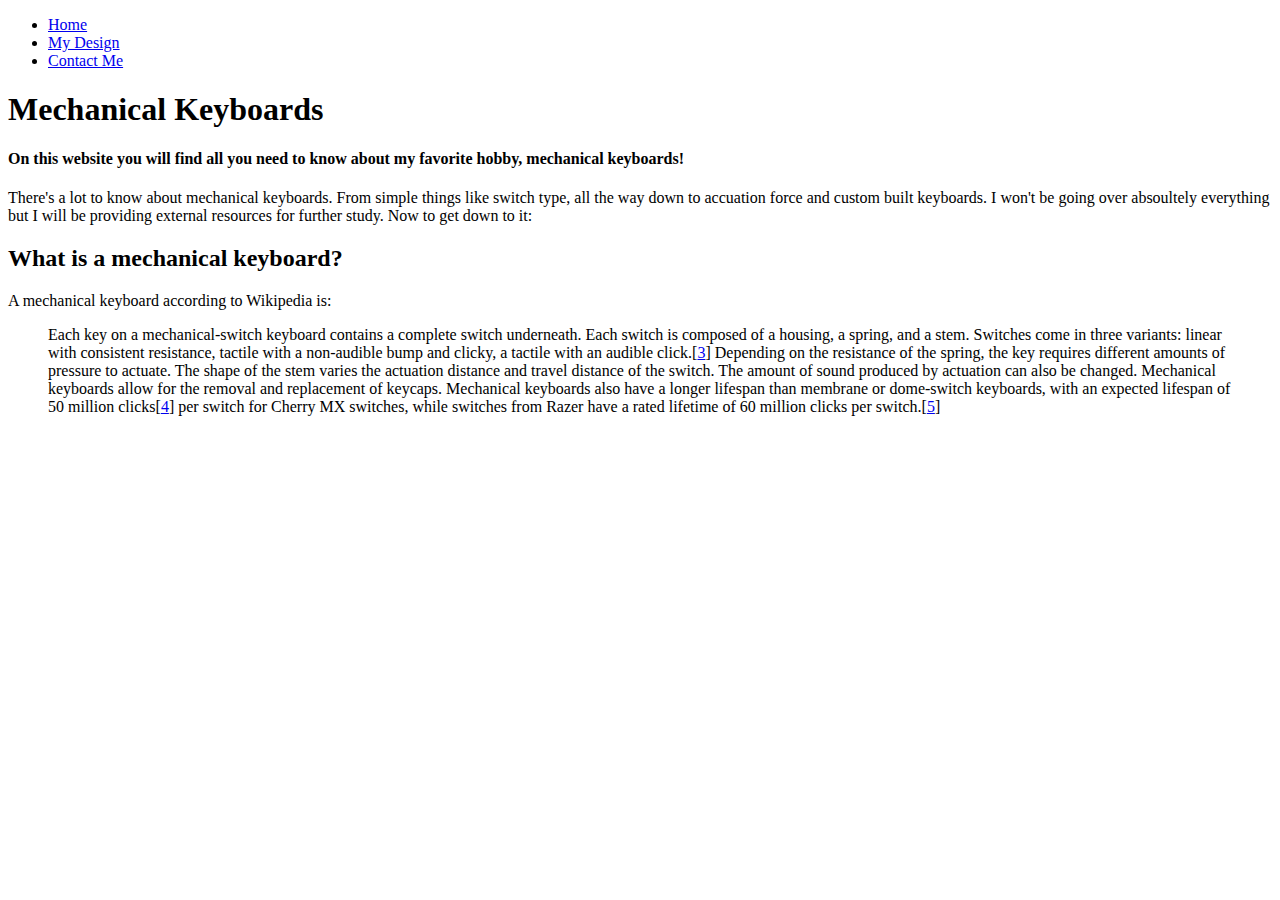
==== Website/index.html @ ff533323 "Added a couple paragraphs and info about mech keebs" ====
﻿<!--
Description: Main page for the final project in Web for Business
Author: Samuel Hovland
Created: 4-30-2019
Last Edited:
-->
<!DOCTYPE html>
<html>

<head>
  <meta charset="utf-8">
  <title>Index</title>
  <link href="CSS/master.css" rel="stylesheet">
</head>
<body>
    <nav>
        <ul>
            <li><a href="index.html">Home</a></li>
            <li><a href="myDesign.html">My Design</a></li>
            <li><a href="contactForm.html">Contact Me</a></li>
        </ul>
    </nav>
    <h1>Mechanical Keyboards</h1>
    <h4>On this website you will find all you need to know about my favorite hobby, mechanical keyboards!</h4>
    <p>There's a lot to know about mechanical keyboards. From simple things like switch type, all the way down to accuation force and custom built keyboards. I won't be going over absoultely everything but I will be providing external resources for further study. Now to get down to it:</p>
    <h2>What is a mechanical keyboard?</h2>
    <p>A mechanical keyboard according to Wikipedia is:</p>
    <blockquote cite="https://en.wikipedia.org/wiki/Keyboard_technology#Mechanical-switch_keyboard">
        Each key on a mechanical-switch keyboard contains a complete switch underneath. Each switch is composed of a housing, a spring, and a stem. Switches come in three variants: linear with consistent resistance, tactile with a non-audible bump and clicky, a tactile with an audible click.[<a href="https://en.wikipedia.org/wiki/Keyboard_technology#cite_note-3">3</a>] Depending on the resistance of the spring, the key requires different amounts of pressure to actuate. The shape of the stem varies the actuation distance and travel distance of the switch. The amount of sound produced by actuation can also be changed. Mechanical keyboards allow for the removal and replacement of keycaps.

        Mechanical keyboards also have a longer lifespan than membrane or dome-switch keyboards, with an expected lifespan of 50 million clicks[<a href="https://en.wikipedia.org/wiki/Keyboard_technology#cite_note-4">4</a>] per switch for Cherry MX switches, while switches from Razer have a rated lifetime of 60 million clicks per switch.[<a href="https://en.wikipedia.org/wiki/Keyboard_technology#cite_note-5">5</a>]
    </blockquote>
</body>

</html>
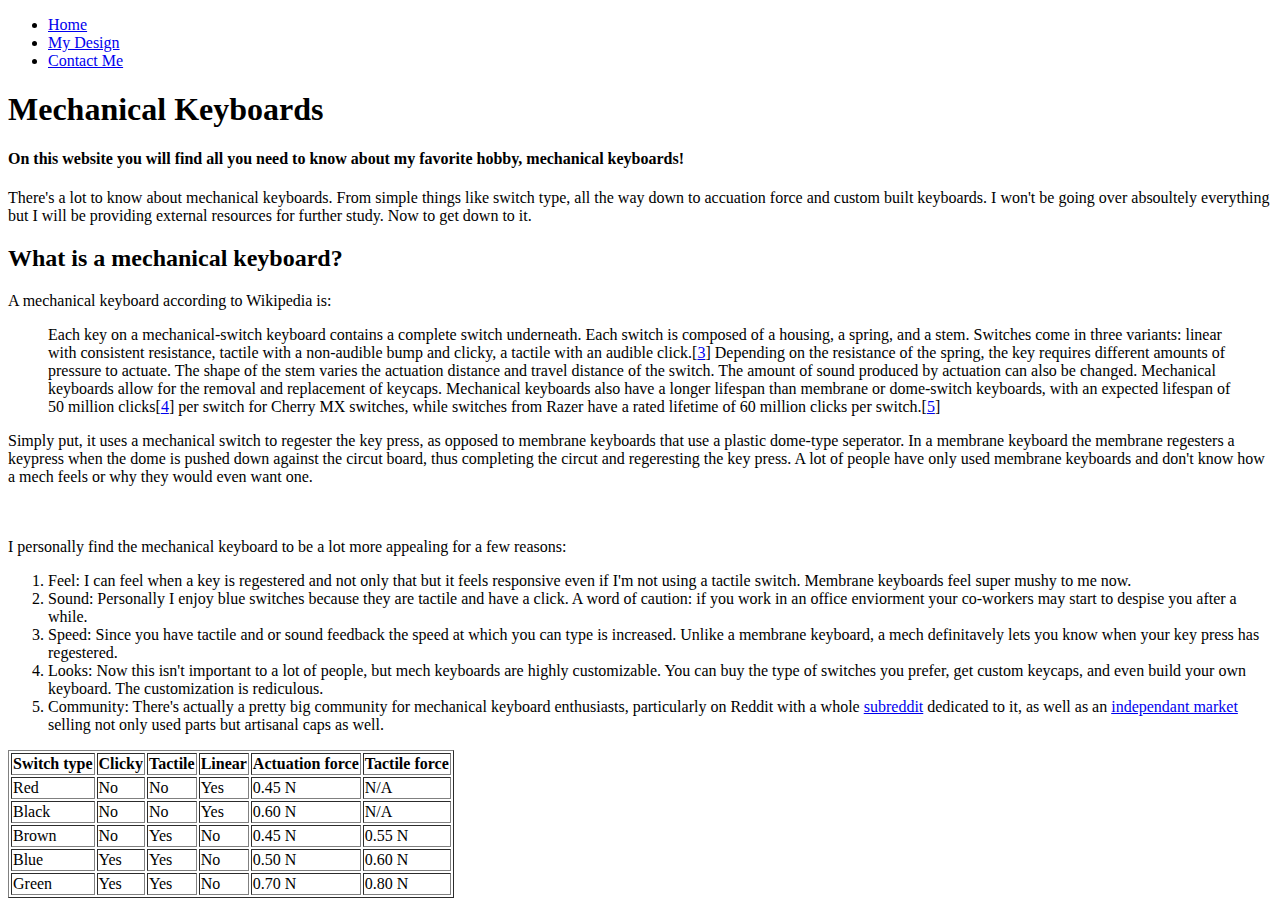
==== commit e0da40f6: "added list of why I like mech keebs and a table with 5 switches and their differences" ====
--- a/Website/index.html
+++ b/Website/index.html
@@ -22,7 +22,7 @@
     </nav>
     <h1>Mechanical Keyboards</h1>
     <h4>On this website you will find all you need to know about my favorite hobby, mechanical keyboards!</h4>
-    <p>There's a lot to know about mechanical keyboards. From simple things like switch type, all the way down to accuation force and custom built keyboards. I won't be going over absoultely everything but I will be providing external resources for further study. Now to get down to it:</p>
+    <p>There's a lot to know about mechanical keyboards. From simple things like switch type, all the way down to accuation force and custom built keyboards. I won't be going over absoultely everything but I will be providing external resources for further study. Now to get down to it.</p>
     <h2>What is a mechanical keyboard?</h2>
     <p>A mechanical keyboard according to Wikipedia is:</p>
     <blockquote cite="https://en.wikipedia.org/wiki/Keyboard_technology#Mechanical-switch_keyboard">
@@ -30,6 +30,26 @@
 
         Mechanical keyboards also have a longer lifespan than membrane or dome-switch keyboards, with an expected lifespan of 50 million clicks[<a href="https://en.wikipedia.org/wiki/Keyboard_technology#cite_note-4">4</a>] per switch for Cherry MX switches, while switches from Razer have a rated lifetime of 60 million clicks per switch.[<a href="https://en.wikipedia.org/wiki/Keyboard_technology#cite_note-5">5</a>]
     </blockquote>
+    <p>Simply put, it uses a mechanical switch to regester the key press, as opposed to membrane keyboards that use a plastic dome-type seperator. In a membrane keyboard the membrane regesters a keypress when the dome is pushed down against the circut board, thus completing the circut and regeresting the key press. A lot of people have only used membrane keyboards and don't know how a mech feels or why they would even want one.</p>
+
+    <p><br /><br /> I personally find the mechanical keyboard to be a lot more appealing for a few reasons:</p>
+    <ol>
+        <li>Feel: I can feel when a key is regestered and not only that but it feels responsive even if I'm not using a tactile switch. Membrane keyboards feel super mushy to me now. </li>
+        <li>Sound: Personally I enjoy blue switches because they are tactile and have a click. A word of caution: if you work in an office enviorment your co-workers may start to despise you after a while. </li>
+        <li>Speed: Since you have tactile and or sound feedback the speed at which you can type is increased. Unlike a membrane keyboard, a mech definitavely lets you know when your key press has regestered.</li>
+        <li>Looks: Now this isn't important to a lot of people, but mech keyboards are highly customizable. You can buy the type of switches you prefer, get custom keycaps, and even build your own keyboard. The customization is rediculous.  </li>
+        <li>Community: There's actually a pretty big community for mechanical keyboard enthusiasts, particularly on Reddit with a whole <a href="https://www.reddit.com/r/MechanicalKeyboards/">subreddit</a> dedicated to it, as well as an <a href="https://www.reddit.com/r/mechmarket/">independant market</a> selling not only used parts but artisanal caps as well. </li>
+    </ol>
+    <table class="tftable" border="1">
+        <tr><th>Switch type</th><th>Clicky</th><th>Tactile</th><th>Linear</th><th>Actuation force</th><th>Tactile force</th></tr>
+        <tr><td>Red</td><td>No</td><td>No</td><td>Yes</td><td>0.45 N</td><td>N/A</td></tr>
+        <tr><td>Black</td><td>No</td><td>No</td><td>Yes</td><td>0.60 N</td><td>N/A</td></tr>
+        <tr><td>Brown</td><td>No</td><td>Yes</td><td>No</td><td>0.45 N</td><td>0.55 N</td></tr>
+        <tr><td>Blue</td><td>Yes</td><td>Yes</td><td>No</td><td>0.50 N</td><td>0.60 N</td></tr>
+        <tr><td>Green</td><td>Yes</td><td>Yes</td><td>No</td><td>0.70 N</td><td>0.80 N</td></tr>
+    </table>
+
+
 </body>
 
 </html>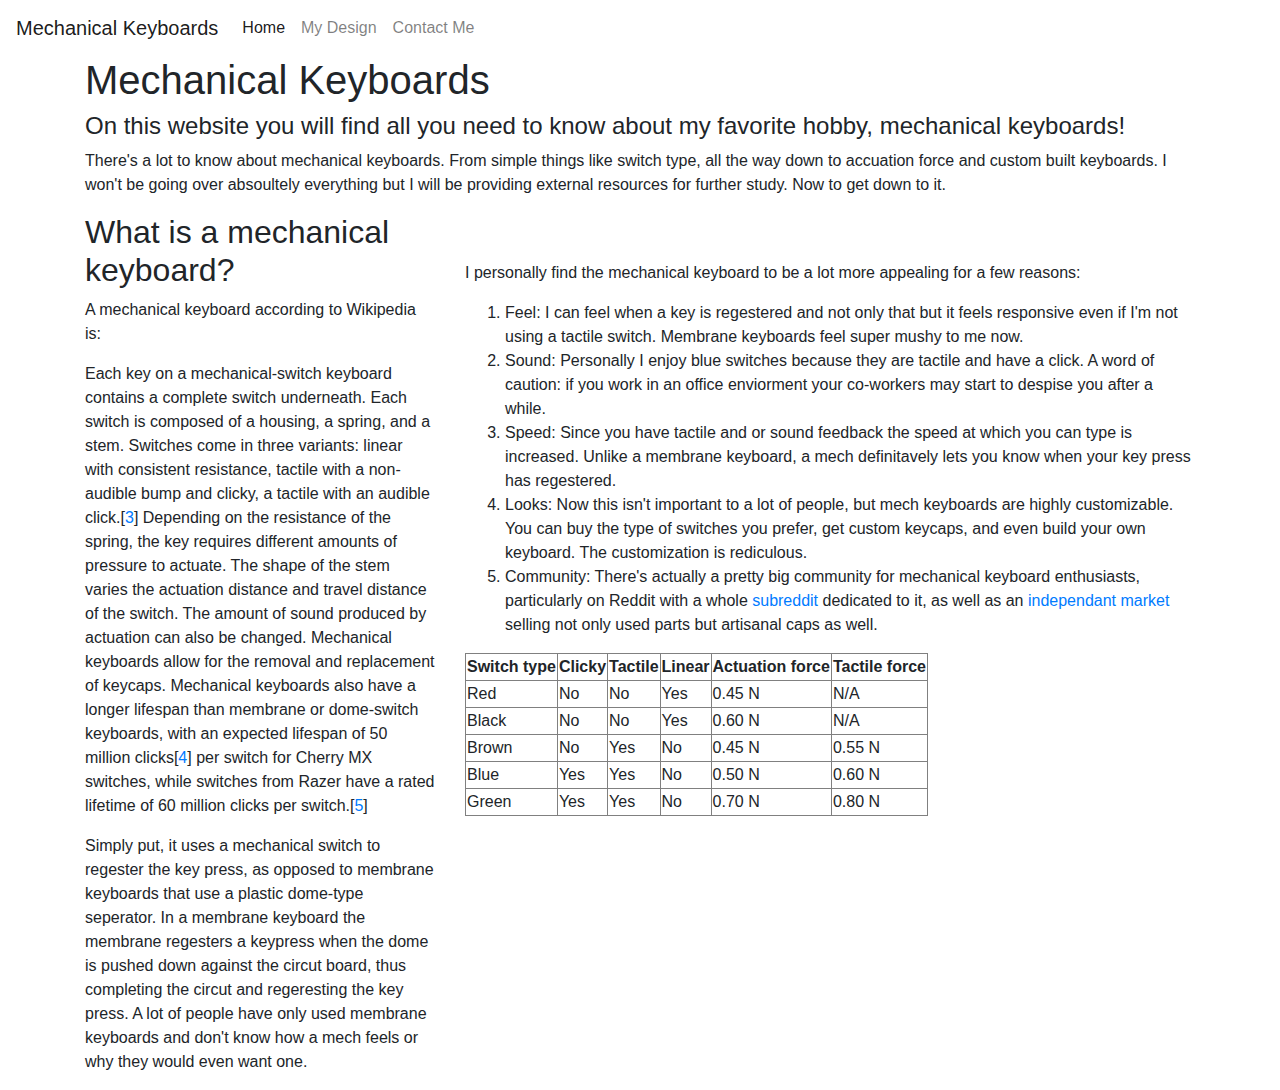
==== commit 27ef0261: "started adding bootstrap, added a table to mydesign" ====
--- a/Website/index.html
+++ b/Website/index.html
@@ -8,48 +8,78 @@
 <html>
 
 <head>
-  <meta charset="utf-8">
-  <title>Index</title>
-  <link href="CSS/master.css" rel="stylesheet">
+    <meta charset="utf-8">
+    <title>Index</title>
+    <link href="CSS/master.css" rel="stylesheet">
+    <link rel="stylesheet" href="https://stackpath.bootstrapcdn.com/bootstrap/4.3.1/css/bootstrap.min.css" integrity="sha384-ggOyR0iXCbMQv3Xipma34MD+dH/1fQ784/j6cY/iJTQUOhcWr7x9JvoRxT2MZw1T" crossorigin="anonymous">
 </head>
 <body>
-    <nav>
-        <ul>
-            <li><a href="index.html">Home</a></li>
-            <li><a href="myDesign.html">My Design</a></li>
-            <li><a href="contactForm.html">Contact Me</a></li>
-        </ul>
+
+    <nav class="navbar navbar-expand-lg navbar-light">
+        <a class="navbar-brand" href="#">Mechanical Keyboards</a>
+        <button class="navbar-toggler" type="button" data-toggle="collapse" data-target="#navbarSupportedContent" aria-controls="navbarSupportedContent" aria-expanded="false" aria-label="Toggle navigation">
+            <span class="navbar-toggler-icon"></span>
+        </button>
+
+        <div class="collapse navbar-collapse" id="navbarSupportedContent">
+            <ul class="navbar-nav mr-auto">
+                <li class="nav-item active">
+                    <a class="nav-link" href="index.html">Home <span class="sr-only">(current)</span></a>
+                </li>
+                <li class="nav-item">
+                    <a class="nav-link" href="myDesign.html">My Design</a>
+                </li>
+                <li class="nav-item">
+                    <a class="nav-link" href="contactForm.html">Contact Me</a>
+                </li>
+        </div>
     </nav>
-    <h1>Mechanical Keyboards</h1>
-    <h4>On this website you will find all you need to know about my favorite hobby, mechanical keyboards!</h4>
-    <p>There's a lot to know about mechanical keyboards. From simple things like switch type, all the way down to accuation force and custom built keyboards. I won't be going over absoultely everything but I will be providing external resources for further study. Now to get down to it.</p>
-    <h2>What is a mechanical keyboard?</h2>
-    <p>A mechanical keyboard according to Wikipedia is:</p>
-    <blockquote cite="https://en.wikipedia.org/wiki/Keyboard_technology#Mechanical-switch_keyboard">
-        Each key on a mechanical-switch keyboard contains a complete switch underneath. Each switch is composed of a housing, a spring, and a stem. Switches come in three variants: linear with consistent resistance, tactile with a non-audible bump and clicky, a tactile with an audible click.[<a href="https://en.wikipedia.org/wiki/Keyboard_technology#cite_note-3">3</a>] Depending on the resistance of the spring, the key requires different amounts of pressure to actuate. The shape of the stem varies the actuation distance and travel distance of the switch. The amount of sound produced by actuation can also be changed. Mechanical keyboards allow for the removal and replacement of keycaps.
 
-        Mechanical keyboards also have a longer lifespan than membrane or dome-switch keyboards, with an expected lifespan of 50 million clicks[<a href="https://en.wikipedia.org/wiki/Keyboard_technology#cite_note-4">4</a>] per switch for Cherry MX switches, while switches from Razer have a rated lifetime of 60 million clicks per switch.[<a href="https://en.wikipedia.org/wiki/Keyboard_technology#cite_note-5">5</a>]
-    </blockquote>
-    <p>Simply put, it uses a mechanical switch to regester the key press, as opposed to membrane keyboards that use a plastic dome-type seperator. In a membrane keyboard the membrane regesters a keypress when the dome is pushed down against the circut board, thus completing the circut and regeresting the key press. A lot of people have only used membrane keyboards and don't know how a mech feels or why they would even want one.</p>
-
-    <p><br /><br /> I personally find the mechanical keyboard to be a lot more appealing for a few reasons:</p>
-    <ol>
-        <li>Feel: I can feel when a key is regestered and not only that but it feels responsive even if I'm not using a tactile switch. Membrane keyboards feel super mushy to me now. </li>
-        <li>Sound: Personally I enjoy blue switches because they are tactile and have a click. A word of caution: if you work in an office enviorment your co-workers may start to despise you after a while. </li>
-        <li>Speed: Since you have tactile and or sound feedback the speed at which you can type is increased. Unlike a membrane keyboard, a mech definitavely lets you know when your key press has regestered.</li>
-        <li>Looks: Now this isn't important to a lot of people, but mech keyboards are highly customizable. You can buy the type of switches you prefer, get custom keycaps, and even build your own keyboard. The customization is rediculous.  </li>
-        <li>Community: There's actually a pretty big community for mechanical keyboard enthusiasts, particularly on Reddit with a whole <a href="https://www.reddit.com/r/MechanicalKeyboards/">subreddit</a> dedicated to it, as well as an <a href="https://www.reddit.com/r/mechmarket/">independant market</a> selling not only used parts but artisanal caps as well. </li>
-    </ol>
-    <table class="tftable" border="1">
-        <tr><th>Switch type</th><th>Clicky</th><th>Tactile</th><th>Linear</th><th>Actuation force</th><th>Tactile force</th></tr>
-        <tr><td>Red</td><td>No</td><td>No</td><td>Yes</td><td>0.45 N</td><td>N/A</td></tr>
-        <tr><td>Black</td><td>No</td><td>No</td><td>Yes</td><td>0.60 N</td><td>N/A</td></tr>
-        <tr><td>Brown</td><td>No</td><td>Yes</td><td>No</td><td>0.45 N</td><td>0.55 N</td></tr>
-        <tr><td>Blue</td><td>Yes</td><td>Yes</td><td>No</td><td>0.50 N</td><td>0.60 N</td></tr>
-        <tr><td>Green</td><td>Yes</td><td>Yes</td><td>No</td><td>0.70 N</td><td>0.80 N</td></tr>
-    </table>
+    <div class="container">
 
 
+        <div class="title">
+        <h1>Mechanical Keyboards</h1>
+        <h4>On this website you will find all you need to know about my favorite hobby, mechanical keyboards!</h4>
+        <p>There's a lot to know about mechanical keyboards. From simple things like switch type, all the way down to accuation force and custom built keyboards. I won't be going over absoultely everything but I will be providing external resources for further study. Now to get down to it.</p>
+        </div>
+        <div class="row">
+
+            <div class="col-sm-4">
+                <h2>What is a mechanical keyboard?</h2>
+                <p>A mechanical keyboard according to Wikipedia is:</p>
+                <blockquote cite="https://en.wikipedia.org/wiki/Keyboard_technology#Mechanical-switch_keyboard">
+                    Each key on a mechanical-switch keyboard contains a complete switch underneath. Each switch is composed of a housing, a spring, and a stem. Switches come in three variants: linear with consistent resistance, tactile with a non-audible bump and clicky, a tactile with an audible click.[<a href="https://en.wikipedia.org/wiki/Keyboard_technology#cite_note-3">3</a>] Depending on the resistance of the spring, the key requires different amounts of pressure to actuate. The shape of the stem varies the actuation distance and travel distance of the switch. The amount of sound produced by actuation can also be changed. Mechanical keyboards allow for the removal and replacement of keycaps.
+
+                    Mechanical keyboards also have a longer lifespan than membrane or dome-switch keyboards, with an expected lifespan of 50 million clicks[<a href="https://en.wikipedia.org/wiki/Keyboard_technology#cite_note-4">4</a>] per switch for Cherry MX switches, while switches from Razer have a rated lifetime of 60 million clicks per switch.[<a href="https://en.wikipedia.org/wiki/Keyboard_technology#cite_note-5">5</a>]
+                </blockquote>
+                <p>Simply put, it uses a mechanical switch to regester the key press, as opposed to membrane keyboards that use a plastic dome-type seperator. In a membrane keyboard the membrane regesters a keypress when the dome is pushed down against the circut board, thus completing the circut and regeresting the key press. A lot of people have only used membrane keyboards and don't know how a mech feels or why they would even want one.</p>
+            </div>
+
+            <div class="col-sm-8">
+                <p><br /><br /> I personally find the mechanical keyboard to be a lot more appealing for a few reasons:</p>
+                <ol>
+                    <li>Feel: I can feel when a key is regestered and not only that but it feels responsive even if I'm not using a tactile switch. Membrane keyboards feel super mushy to me now. </li>
+                    <li>Sound: Personally I enjoy blue switches because they are tactile and have a click. A word of caution: if you work in an office enviorment your co-workers may start to despise you after a while. </li>
+                    <li>Speed: Since you have tactile and or sound feedback the speed at which you can type is increased. Unlike a membrane keyboard, a mech definitavely lets you know when your key press has regestered.</li>
+                    <li>Looks: Now this isn't important to a lot of people, but mech keyboards are highly customizable. You can buy the type of switches you prefer, get custom keycaps, and even build your own keyboard. The customization is rediculous.  </li>
+                    <li>Community: There's actually a pretty big community for mechanical keyboard enthusiasts, particularly on Reddit with a whole <a href="https://www.reddit.com/r/MechanicalKeyboards/">subreddit</a> dedicated to it, as well as an <a href="https://www.reddit.com/r/mechmarket/">independant market</a> selling not only used parts but artisanal caps as well. </li>
+                </ol>
+                <table class="tftable" border="1">
+                    <tr><th>Switch type</th><th>Clicky</th><th>Tactile</th><th>Linear</th><th>Actuation force</th><th>Tactile force</th></tr>
+                    <tr><td>Red</td><td>No</td><td>No</td><td>Yes</td><td>0.45 N</td><td>N/A</td></tr>
+                    <tr><td>Black</td><td>No</td><td>No</td><td>Yes</td><td>0.60 N</td><td>N/A</td></tr>
+                    <tr><td>Brown</td><td>No</td><td>Yes</td><td>No</td><td>0.45 N</td><td>0.55 N</td></tr>
+                    <tr><td>Blue</td><td>Yes</td><td>Yes</td><td>No</td><td>0.50 N</td><td>0.60 N</td></tr>
+                    <tr><td>Green</td><td>Yes</td><td>Yes</td><td>No</td><td>0.70 N</td><td>0.80 N</td></tr>
+                </table>
+            </div>
+        </div>
+    </div>
+
+        <script src="https://code.jquery.com/jquery-3.3.1.slim.min.js" integrity="sha384-q8i/X+965DzO0rT7abK41JStQIAqVgRVzpbzo5smXKp4YfRvH+8abtTE1Pi6jizo" crossorigin="anonymous"></script>
+        <script src="https://cdnjs.cloudflare.com/ajax/libs/popper.js/1.14.7/umd/popper.min.js" integrity="sha384-UO2eT0CpHqdSJQ6hJty5KVphtPhzWj9WO1clHTMGa3JDZwrnQq4sF86dIHNDz0W1" crossorigin="anonymous"></script>
+        <script src="https://stackpath.bootstrapcdn.com/bootstrap/4.3.1/js/bootstrap.min.js" integrity="sha384-JjSmVgyd0p3pXB1rRibZUAYoIIy6OrQ6VrjIEaFf/nJGzIxFDsf4x0xIM+B07jRM" crossorigin="anonymous"></script>
 </body>
 
 </html>--- a/Website/CSS/master.css
+++ b/Website/CSS/master.css
@@ -0,0 +1,13 @@
+/*
+Description: Style Sheet for the final project in Web for Business
+Author: Samuel Hovland
+Created: 4-30-2019
+Last Edited:
+
+Color Scheme:
+Red: #FFCFC9
+Yellow: #FFEED8
+Green: #DDE2CC
+Teal: #B1D3C7
+Blue: #8BC1BA
+*/
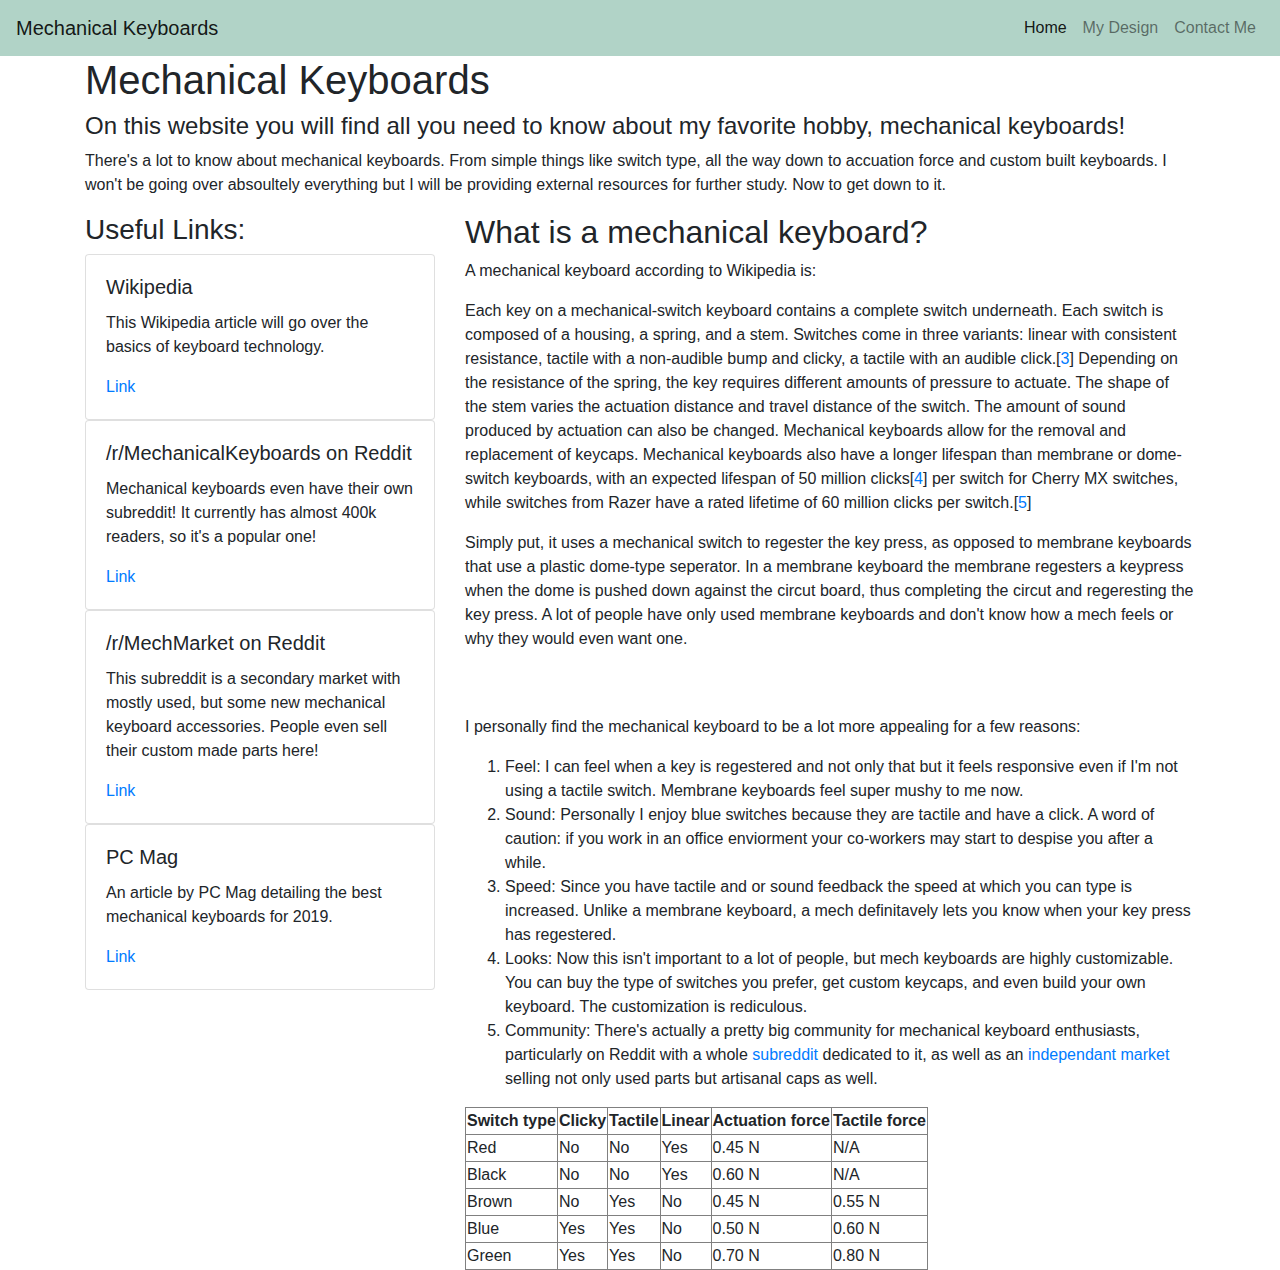
==== commit 3e5deccd: "created two columns, one with cards and the other being the main body" ====
--- a/Website/index.html
+++ b/Website/index.html
@@ -16,13 +16,13 @@
 <body>
 
     <nav class="navbar navbar-expand-lg navbar-light">
-        <a class="navbar-brand" href="#">Mechanical Keyboards</a>
+        <a class="navbar-brand" href="index.html">Mechanical Keyboards</a>
         <button class="navbar-toggler" type="button" data-toggle="collapse" data-target="#navbarSupportedContent" aria-controls="navbarSupportedContent" aria-expanded="false" aria-label="Toggle navigation">
             <span class="navbar-toggler-icon"></span>
         </button>
 
         <div class="collapse navbar-collapse" id="navbarSupportedContent">
-            <ul class="navbar-nav mr-auto">
+            <ul class="navbar-nav ml-auto">
                 <li class="nav-item active">
                     <a class="nav-link" href="index.html">Home <span class="sr-only">(current)</span></a>
                 </li>
@@ -43,39 +43,75 @@
         <h4>On this website you will find all you need to know about my favorite hobby, mechanical keyboards!</h4>
         <p>There's a lot to know about mechanical keyboards. From simple things like switch type, all the way down to accuation force and custom built keyboards. I won't be going over absoultely everything but I will be providing external resources for further study. Now to get down to it.</p>
         </div>
+
+
         <div class="row">
+            <div class="col-4">
+                <div class="row">
+                    <div class="col-sm-12">
+                        <h3>Useful Links:</h3>
+                        <div class="card">
+                            <div class="card-body">
+                                <h5 class="card-title">Wikipedia</h5>
+                                <p class="card-text">This Wikipedia article will go over the basics of keyboard technology.</p>
+                                <a href="https://en.wikipedia.org/wiki/Keyboard_technology" class="card-link">Link</a>
+                            </div>
+                        </div>
+                        <div class="card">
+                            <div class="card-body">
+                                <h5 class="card-title">/r/MechanicalKeyboards on Reddit</h5>
+                                <p class="card-text">Mechanical keyboards even have their own subreddit! It currently has almost 400k readers, so it's a popular one!</p>
+                                <a href="https://www.reddit.com/r/MechanicalKeyboards/" class="card-link">Link</a>
+                            </div>
+                        </div>
+                        <div class="card">
+                            <div class="card-body">
+                                <h5 class="card-title">/r/MechMarket on Reddit</h5>
+                                <p class="card-text">This subreddit is a secondary market with mostly used, but some new mechanical keyboard accessories. People even sell their custom made parts here!</p>
+                                <a href="https://www.reddit.com/r/mechmarket/" class="card-link">Link</a>
+                            </div>
+                        </div>
+                        <div class="card">
+                            <div class="card-body">
+                                <h5 class="card-title">PC Mag</h5>
+                                <p class="card-text">An article by PC Mag detailing the best mechanical keyboards for 2019.</p>
+                                <a href="https://www.pcmag.com/roundup/347603/the-best-mechanical-keyboards" class="card-link">Link</a>
+                            </div>
+                        </div>
+                        </div>
+                    </div>
+                    </div>
+                    <div class="col-sm-8">
+                        <h2>What is a mechanical keyboard?</h2>
+                        <p>A mechanical keyboard according to Wikipedia is:</p>
+                        <blockquote cite="https://en.wikipedia.org/wiki/Keyboard_technology#Mechanical-switch_keyboard">
+                            Each key on a mechanical-switch keyboard contains a complete switch underneath. Each switch is composed of a housing, a spring, and a stem. Switches come in three variants: linear with consistent resistance, tactile with a non-audible bump and clicky, a tactile with an audible click.[<a href="https://en.wikipedia.org/wiki/Keyboard_technology#cite_note-3">3</a>] Depending on the resistance of the spring, the key requires different amounts of pressure to actuate. The shape of the stem varies the actuation distance and travel distance of the switch. The amount of sound produced by actuation can also be changed. Mechanical keyboards allow for the removal and replacement of keycaps.
 
-            <div class="col-sm-4">
-                <h2>What is a mechanical keyboard?</h2>
-                <p>A mechanical keyboard according to Wikipedia is:</p>
-                <blockquote cite="https://en.wikipedia.org/wiki/Keyboard_technology#Mechanical-switch_keyboard">
-                    Each key on a mechanical-switch keyboard contains a complete switch underneath. Each switch is composed of a housing, a spring, and a stem. Switches come in three variants: linear with consistent resistance, tactile with a non-audible bump and clicky, a tactile with an audible click.[<a href="https://en.wikipedia.org/wiki/Keyboard_technology#cite_note-3">3</a>] Depending on the resistance of the spring, the key requires different amounts of pressure to actuate. The shape of the stem varies the actuation distance and travel distance of the switch. The amount of sound produced by actuation can also be changed. Mechanical keyboards allow for the removal and replacement of keycaps.
+                            Mechanical keyboards also have a longer lifespan than membrane or dome-switch keyboards, with an expected lifespan of 50 million clicks[<a href="https://en.wikipedia.org/wiki/Keyboard_technology#cite_note-4">4</a>] per switch for Cherry MX switches, while switches from Razer have a rated lifetime of 60 million clicks per switch.[<a href="https://en.wikipedia.org/wiki/Keyboard_technology#cite_note-5">5</a>]
+                        </blockquote>
+                        <p>Simply put, it uses a mechanical switch to regester the key press, as opposed to membrane keyboards that use a plastic dome-type seperator. In a membrane keyboard the membrane regesters a keypress when the dome is pushed down against the circut board, thus completing the circut and regeresting the key press. A lot of people have only used membrane keyboards and don't know how a mech feels or why they would even want one.</p>
 
-                    Mechanical keyboards also have a longer lifespan than membrane or dome-switch keyboards, with an expected lifespan of 50 million clicks[<a href="https://en.wikipedia.org/wiki/Keyboard_technology#cite_note-4">4</a>] per switch for Cherry MX switches, while switches from Razer have a rated lifetime of 60 million clicks per switch.[<a href="https://en.wikipedia.org/wiki/Keyboard_technology#cite_note-5">5</a>]
-                </blockquote>
-                <p>Simply put, it uses a mechanical switch to regester the key press, as opposed to membrane keyboards that use a plastic dome-type seperator. In a membrane keyboard the membrane regesters a keypress when the dome is pushed down against the circut board, thus completing the circut and regeresting the key press. A lot of people have only used membrane keyboards and don't know how a mech feels or why they would even want one.</p>
+
+
+                        <p><br /><br /> I personally find the mechanical keyboard to be a lot more appealing for a few reasons:</p>
+                        <ol>
+                            <li>Feel: I can feel when a key is regestered and not only that but it feels responsive even if I'm not using a tactile switch. Membrane keyboards feel super mushy to me now. </li>
+                            <li>Sound: Personally I enjoy blue switches because they are tactile and have a click. A word of caution: if you work in an office enviorment your co-workers may start to despise you after a while. </li>
+                            <li>Speed: Since you have tactile and or sound feedback the speed at which you can type is increased. Unlike a membrane keyboard, a mech definitavely lets you know when your key press has regestered.</li>
+                            <li>Looks: Now this isn't important to a lot of people, but mech keyboards are highly customizable. You can buy the type of switches you prefer, get custom keycaps, and even build your own keyboard. The customization is rediculous.  </li>
+                            <li>Community: There's actually a pretty big community for mechanical keyboard enthusiasts, particularly on Reddit with a whole <a href="https://www.reddit.com/r/MechanicalKeyboards/">subreddit</a> dedicated to it, as well as an <a href="https://www.reddit.com/r/mechmarket/">independant market</a> selling not only used parts but artisanal caps as well. </li>
+                        </ol>
+                        <table class="tftable" border="1">
+                            <tr><th>Switch type</th><th>Clicky</th><th>Tactile</th><th>Linear</th><th>Actuation force</th><th>Tactile force</th></tr>
+                            <tr><td>Red</td><td>No</td><td>No</td><td>Yes</td><td>0.45 N</td><td>N/A</td></tr>
+                            <tr><td>Black</td><td>No</td><td>No</td><td>Yes</td><td>0.60 N</td><td>N/A</td></tr>
+                            <tr><td>Brown</td><td>No</td><td>Yes</td><td>No</td><td>0.45 N</td><td>0.55 N</td></tr>
+                            <tr><td>Blue</td><td>Yes</td><td>Yes</td><td>No</td><td>0.50 N</td><td>0.60 N</td></tr>
+                            <tr><td>Green</td><td>Yes</td><td>Yes</td><td>No</td><td>0.70 N</td><td>0.80 N</td></tr>
+                        </table>
+                    </div>
+                </div>
             </div>
-
-            <div class="col-sm-8">
-                <p><br /><br /> I personally find the mechanical keyboard to be a lot more appealing for a few reasons:</p>
-                <ol>
-                    <li>Feel: I can feel when a key is regestered and not only that but it feels responsive even if I'm not using a tactile switch. Membrane keyboards feel super mushy to me now. </li>
-                    <li>Sound: Personally I enjoy blue switches because they are tactile and have a click. A word of caution: if you work in an office enviorment your co-workers may start to despise you after a while. </li>
-                    <li>Speed: Since you have tactile and or sound feedback the speed at which you can type is increased. Unlike a membrane keyboard, a mech definitavely lets you know when your key press has regestered.</li>
-                    <li>Looks: Now this isn't important to a lot of people, but mech keyboards are highly customizable. You can buy the type of switches you prefer, get custom keycaps, and even build your own keyboard. The customization is rediculous.  </li>
-                    <li>Community: There's actually a pretty big community for mechanical keyboard enthusiasts, particularly on Reddit with a whole <a href="https://www.reddit.com/r/MechanicalKeyboards/">subreddit</a> dedicated to it, as well as an <a href="https://www.reddit.com/r/mechmarket/">independant market</a> selling not only used parts but artisanal caps as well. </li>
-                </ol>
-                <table class="tftable" border="1">
-                    <tr><th>Switch type</th><th>Clicky</th><th>Tactile</th><th>Linear</th><th>Actuation force</th><th>Tactile force</th></tr>
-                    <tr><td>Red</td><td>No</td><td>No</td><td>Yes</td><td>0.45 N</td><td>N/A</td></tr>
-                    <tr><td>Black</td><td>No</td><td>No</td><td>Yes</td><td>0.60 N</td><td>N/A</td></tr>
-                    <tr><td>Brown</td><td>No</td><td>Yes</td><td>No</td><td>0.45 N</td><td>0.55 N</td></tr>
-                    <tr><td>Blue</td><td>Yes</td><td>Yes</td><td>No</td><td>0.50 N</td><td>0.60 N</td></tr>
-                    <tr><td>Green</td><td>Yes</td><td>Yes</td><td>No</td><td>0.70 N</td><td>0.80 N</td></tr>
-                </table>
-            </div>
-        </div>
-    </div>
 
         <script src="https://code.jquery.com/jquery-3.3.1.slim.min.js" integrity="sha384-q8i/X+965DzO0rT7abK41JStQIAqVgRVzpbzo5smXKp4YfRvH+8abtTE1Pi6jizo" crossorigin="anonymous"></script>
         <script src="https://cdnjs.cloudflare.com/ajax/libs/popper.js/1.14.7/umd/popper.min.js" integrity="sha384-UO2eT0CpHqdSJQ6hJty5KVphtPhzWj9WO1clHTMGa3JDZwrnQq4sF86dIHNDz0W1" crossorigin="anonymous"></script>
--- a/Website/CSS/master.css
+++ b/Website/CSS/master.css
@@ -11,3 +11,29 @@
 Teal: #B1D3C7
 Blue: #8BC1BA
 */
+
+body{
+    font-family: 'Times New Roman', Times, serif;
+}
+
+
+.navbar{
+    background-color: #b1d3c7;
+}
+
+
+
+
+/*Table rules*/
+#designtable tr td{
+    vertical-align:auto;
+    text-align:center;
+    padding: 10px;
+    border: black 1px solid;
+}
+
+#designtable th{
+    border-bottom: 2px solid black;
+    text-align:center;
+}
+
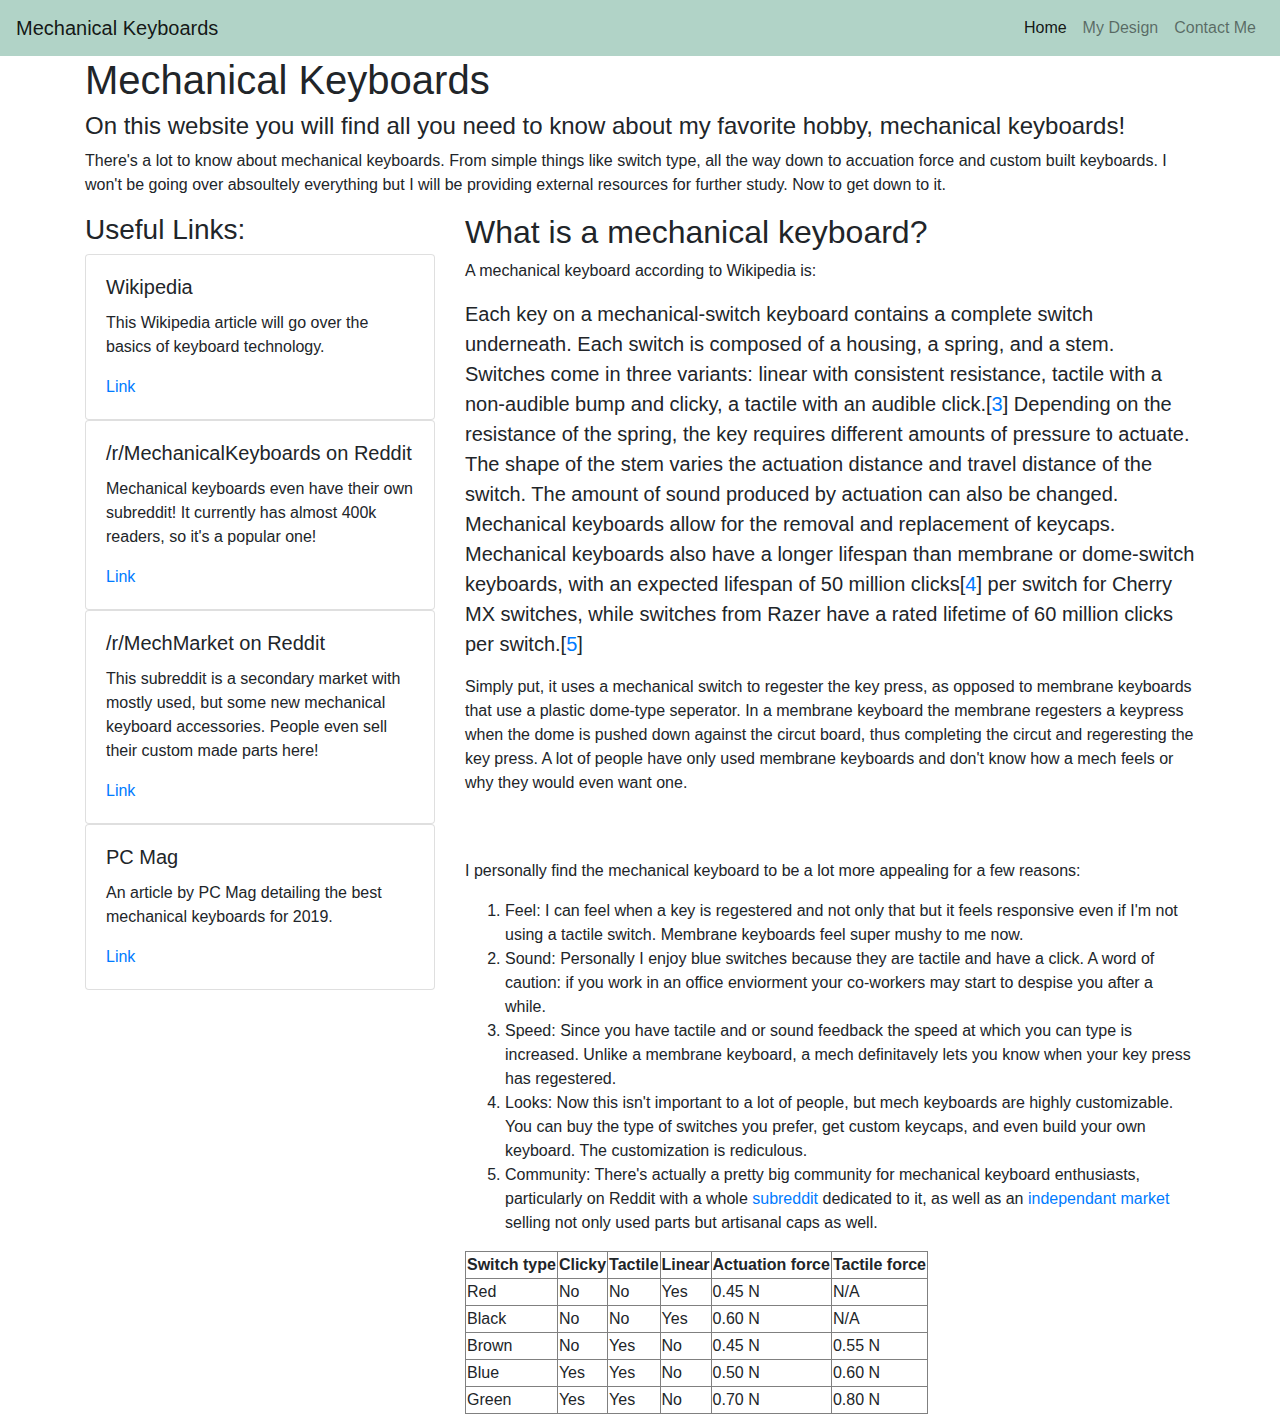
==== commit 4c74d4d6: "added bootstrap and the left column to every page" ====
--- a/Website/index.html
+++ b/Website/index.html
@@ -84,7 +84,7 @@
                     <div class="col-sm-8">
                         <h2>What is a mechanical keyboard?</h2>
                         <p>A mechanical keyboard according to Wikipedia is:</p>
-                        <blockquote cite="https://en.wikipedia.org/wiki/Keyboard_technology#Mechanical-switch_keyboard">
+                        <blockquote cite="https://en.wikipedia.org/wiki/Keyboard_technology#Mechanical-switch_keyboard" class="blockquote">
                             Each key on a mechanical-switch keyboard contains a complete switch underneath. Each switch is composed of a housing, a spring, and a stem. Switches come in three variants: linear with consistent resistance, tactile with a non-audible bump and clicky, a tactile with an audible click.[<a href="https://en.wikipedia.org/wiki/Keyboard_technology#cite_note-3">3</a>] Depending on the resistance of the spring, the key requires different amounts of pressure to actuate. The shape of the stem varies the actuation distance and travel distance of the switch. The amount of sound produced by actuation can also be changed. Mechanical keyboards allow for the removal and replacement of keycaps.
 
                             Mechanical keyboards also have a longer lifespan than membrane or dome-switch keyboards, with an expected lifespan of 50 million clicks[<a href="https://en.wikipedia.org/wiki/Keyboard_technology#cite_note-4">4</a>] per switch for Cherry MX switches, while switches from Razer have a rated lifetime of 60 million clicks per switch.[<a href="https://en.wikipedia.org/wiki/Keyboard_technology#cite_note-5">5</a>]
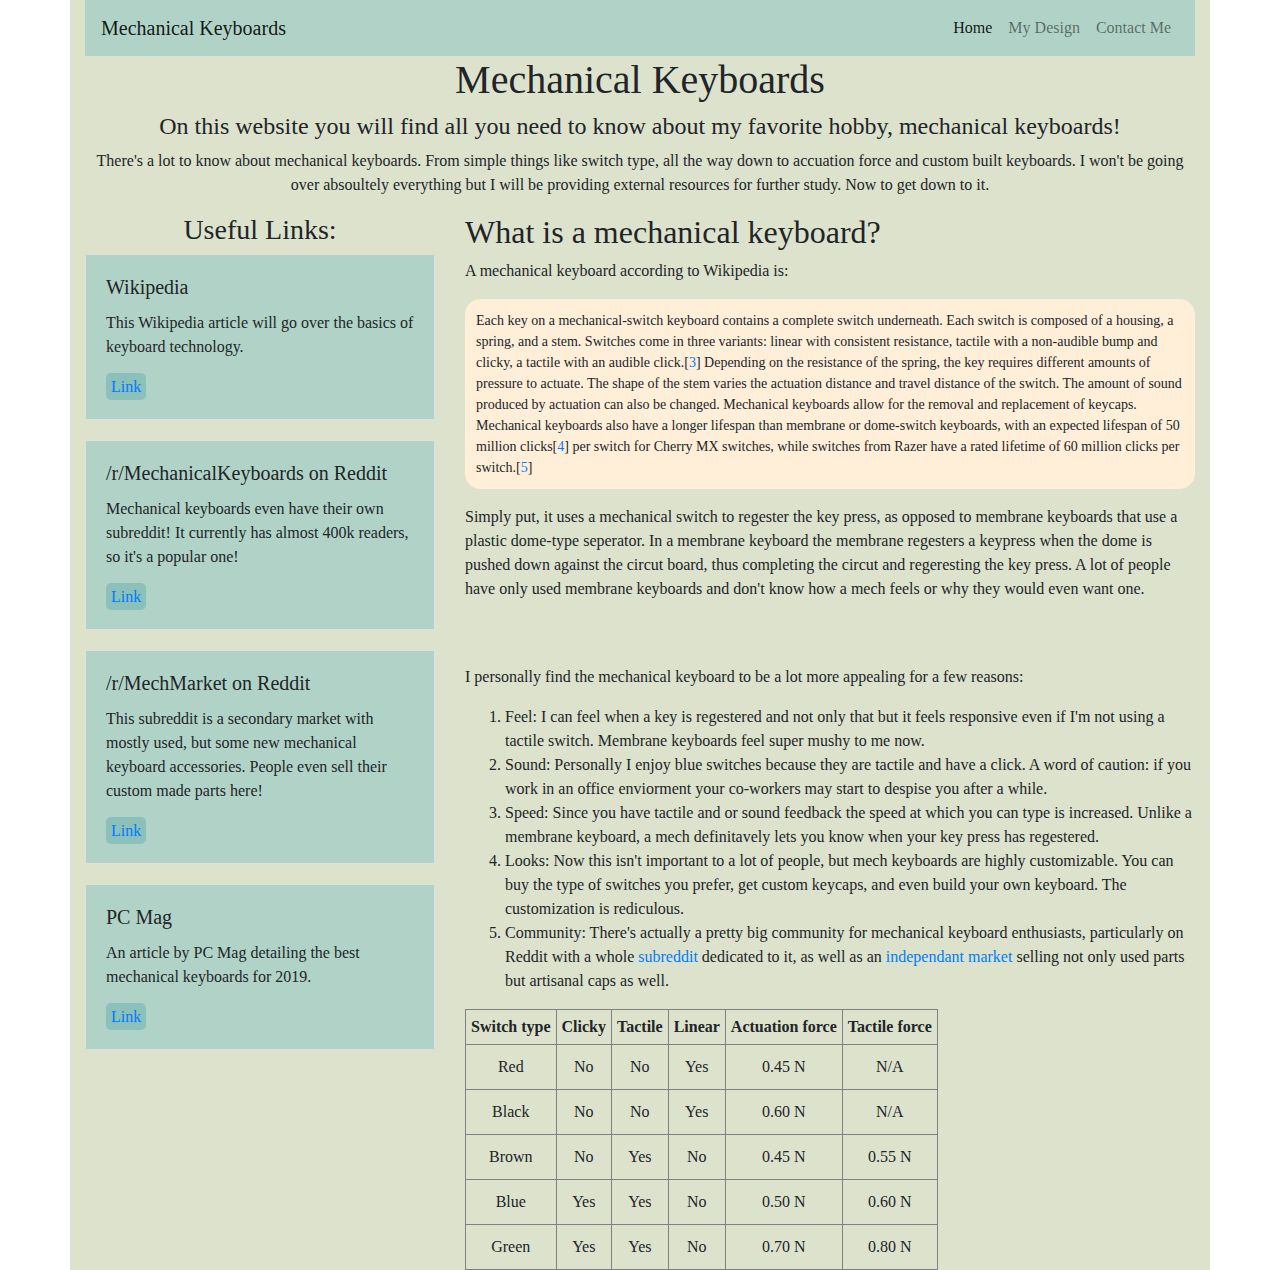
==== commit d4db1a0d: "fixed some errors with bootstrap, and made a title for each page" ====
--- a/Website/index.html
+++ b/Website/index.html
@@ -14,34 +14,37 @@
     <link rel="stylesheet" href="https://stackpath.bootstrapcdn.com/bootstrap/4.3.1/css/bootstrap.min.css" integrity="sha384-ggOyR0iXCbMQv3Xipma34MD+dH/1fQ784/j6cY/iJTQUOhcWr7x9JvoRxT2MZw1T" crossorigin="anonymous">
 </head>
 <body>
+    <div class="container">
+        
+        <nav class="navbar navbar-expand-lg navbar-light">
+            <a class="navbar-brand" href="index.html">Mechanical Keyboards</a>
+            <button class="navbar-toggler" type="button" data-toggle="collapse" data-target="#navbarSupportedContent" aria-controls="navbarSupportedContent" aria-expanded="false" aria-label="Toggle navigation">
+                <span class="navbar-toggler-icon"></span>
+            </button>
 
-    <nav class="navbar navbar-expand-lg navbar-light">
-        <a class="navbar-brand" href="index.html">Mechanical Keyboards</a>
-        <button class="navbar-toggler" type="button" data-toggle="collapse" data-target="#navbarSupportedContent" aria-controls="navbarSupportedContent" aria-expanded="false" aria-label="Toggle navigation">
-            <span class="navbar-toggler-icon"></span>
-        </button>
-
-        <div class="collapse navbar-collapse" id="navbarSupportedContent">
-            <ul class="navbar-nav ml-auto">
-                <li class="nav-item active">
-                    <a class="nav-link" href="index.html">Home <span class="sr-only">(current)</span></a>
-                </li>
-                <li class="nav-item">
-                    <a class="nav-link" href="myDesign.html">My Design</a>
-                </li>
-                <li class="nav-item">
-                    <a class="nav-link" href="contactForm.html">Contact Me</a>
-                </li>
-        </div>
-    </nav>
-
-    <div class="container">
+            <div class="collapse navbar-collapse" id="navbarSupportedContent">
+                <ul class="navbar-nav ml-auto">
+                    <li class="nav-item active">
+                        <a class="nav-link" href="index.html">Home <span class="sr-only">(current)</span></a>
+                    </li>
+                    <li class="nav-item">
+                        <a class="nav-link" href="myDesign.html">My Design</a>
+                    </li>
+                    <li class="nav-item">
+                        <a class="nav-link" href="contactForm.html">Contact Me</a>
+                    </li>
+            </div>
+        </nav>
 
 
-        <div class="title">
-        <h1>Mechanical Keyboards</h1>
-        <h4>On this website you will find all you need to know about my favorite hobby, mechanical keyboards!</h4>
-        <p>There's a lot to know about mechanical keyboards. From simple things like switch type, all the way down to accuation force and custom built keyboards. I won't be going over absoultely everything but I will be providing external resources for further study. Now to get down to it.</p>
+
+
+        <div class="title row">
+            <div class="col-sm-12">
+                <h1>Mechanical Keyboards</h1>
+                <h4>On this website you will find all you need to know about my favorite hobby, mechanical keyboards!</h4>
+                <p>There's a lot to know about mechanical keyboards. From simple things like switch type, all the way down to accuation force and custom built keyboards. I won't be going over absoultely everything but I will be providing external resources for further study. Now to get down to it.</p>
+            </div>
         </div>
 
 
@@ -78,44 +81,44 @@
                                 <a href="https://www.pcmag.com/roundup/347603/the-best-mechanical-keyboards" class="card-link">Link</a>
                             </div>
                         </div>
-                        </div>
                     </div>
-                    </div>
-                    <div class="col-sm-8">
-                        <h2>What is a mechanical keyboard?</h2>
-                        <p>A mechanical keyboard according to Wikipedia is:</p>
-                        <blockquote cite="https://en.wikipedia.org/wiki/Keyboard_technology#Mechanical-switch_keyboard" class="blockquote">
-                            Each key on a mechanical-switch keyboard contains a complete switch underneath. Each switch is composed of a housing, a spring, and a stem. Switches come in three variants: linear with consistent resistance, tactile with a non-audible bump and clicky, a tactile with an audible click.[<a href="https://en.wikipedia.org/wiki/Keyboard_technology#cite_note-3">3</a>] Depending on the resistance of the spring, the key requires different amounts of pressure to actuate. The shape of the stem varies the actuation distance and travel distance of the switch. The amount of sound produced by actuation can also be changed. Mechanical keyboards allow for the removal and replacement of keycaps.
+                </div>
+            </div>
+            <div class="col-sm-8">
+                <h2>What is a mechanical keyboard?</h2>
+                <p>A mechanical keyboard according to Wikipedia is:</p>
+                <blockquote cite="https://en.wikipedia.org/wiki/Keyboard_technology#Mechanical-switch_keyboard">
+                    Each key on a mechanical-switch keyboard contains a complete switch underneath. Each switch is composed of a housing, a spring, and a stem. Switches come in three variants: linear with consistent resistance, tactile with a non-audible bump and clicky, a tactile with an audible click.[<a href="https://en.wikipedia.org/wiki/Keyboard_technology#cite_note-3">3</a>] Depending on the resistance of the spring, the key requires different amounts of pressure to actuate. The shape of the stem varies the actuation distance and travel distance of the switch. The amount of sound produced by actuation can also be changed. Mechanical keyboards allow for the removal and replacement of keycaps.
 
-                            Mechanical keyboards also have a longer lifespan than membrane or dome-switch keyboards, with an expected lifespan of 50 million clicks[<a href="https://en.wikipedia.org/wiki/Keyboard_technology#cite_note-4">4</a>] per switch for Cherry MX switches, while switches from Razer have a rated lifetime of 60 million clicks per switch.[<a href="https://en.wikipedia.org/wiki/Keyboard_technology#cite_note-5">5</a>]
-                        </blockquote>
-                        <p>Simply put, it uses a mechanical switch to regester the key press, as opposed to membrane keyboards that use a plastic dome-type seperator. In a membrane keyboard the membrane regesters a keypress when the dome is pushed down against the circut board, thus completing the circut and regeresting the key press. A lot of people have only used membrane keyboards and don't know how a mech feels or why they would even want one.</p>
+                    Mechanical keyboards also have a longer lifespan than membrane or dome-switch keyboards, with an expected lifespan of 50 million clicks[<a href="https://en.wikipedia.org/wiki/Keyboard_technology#cite_note-4">4</a>] per switch for Cherry MX switches, while switches from Razer have a rated lifetime of 60 million clicks per switch.[<a href="https://en.wikipedia.org/wiki/Keyboard_technology#cite_note-5">5</a>]
+                </blockquote>
+                <p>Simply put, it uses a mechanical switch to regester the key press, as opposed to membrane keyboards that use a plastic dome-type seperator. In a membrane keyboard the membrane regesters a keypress when the dome is pushed down against the circut board, thus completing the circut and regeresting the key press. A lot of people have only used membrane keyboards and don't know how a mech feels or why they would even want one.</p>
 
 
 
-                        <p><br /><br /> I personally find the mechanical keyboard to be a lot more appealing for a few reasons:</p>
-                        <ol>
-                            <li>Feel: I can feel when a key is regestered and not only that but it feels responsive even if I'm not using a tactile switch. Membrane keyboards feel super mushy to me now. </li>
-                            <li>Sound: Personally I enjoy blue switches because they are tactile and have a click. A word of caution: if you work in an office enviorment your co-workers may start to despise you after a while. </li>
-                            <li>Speed: Since you have tactile and or sound feedback the speed at which you can type is increased. Unlike a membrane keyboard, a mech definitavely lets you know when your key press has regestered.</li>
-                            <li>Looks: Now this isn't important to a lot of people, but mech keyboards are highly customizable. You can buy the type of switches you prefer, get custom keycaps, and even build your own keyboard. The customization is rediculous.  </li>
-                            <li>Community: There's actually a pretty big community for mechanical keyboard enthusiasts, particularly on Reddit with a whole <a href="https://www.reddit.com/r/MechanicalKeyboards/">subreddit</a> dedicated to it, as well as an <a href="https://www.reddit.com/r/mechmarket/">independant market</a> selling not only used parts but artisanal caps as well. </li>
-                        </ol>
-                        <table class="tftable" border="1">
-                            <tr><th>Switch type</th><th>Clicky</th><th>Tactile</th><th>Linear</th><th>Actuation force</th><th>Tactile force</th></tr>
-                            <tr><td>Red</td><td>No</td><td>No</td><td>Yes</td><td>0.45 N</td><td>N/A</td></tr>
-                            <tr><td>Black</td><td>No</td><td>No</td><td>Yes</td><td>0.60 N</td><td>N/A</td></tr>
-                            <tr><td>Brown</td><td>No</td><td>Yes</td><td>No</td><td>0.45 N</td><td>0.55 N</td></tr>
-                            <tr><td>Blue</td><td>Yes</td><td>Yes</td><td>No</td><td>0.50 N</td><td>0.60 N</td></tr>
-                            <tr><td>Green</td><td>Yes</td><td>Yes</td><td>No</td><td>0.70 N</td><td>0.80 N</td></tr>
-                        </table>
-                    </div>
-                </div>
+                <p><br /><br /> I personally find the mechanical keyboard to be a lot more appealing for a few reasons:</p>
+                <ol>
+                    <li>Feel: I can feel when a key is regestered and not only that but it feels responsive even if I'm not using a tactile switch. Membrane keyboards feel super mushy to me now. </li>
+                    <li>Sound: Personally I enjoy blue switches because they are tactile and have a click. A word of caution: if you work in an office enviorment your co-workers may start to despise you after a while. </li>
+                    <li>Speed: Since you have tactile and or sound feedback the speed at which you can type is increased. Unlike a membrane keyboard, a mech definitavely lets you know when your key press has regestered.</li>
+                    <li>Looks: Now this isn't important to a lot of people, but mech keyboards are highly customizable. You can buy the type of switches you prefer, get custom keycaps, and even build your own keyboard. The customization is rediculous.  </li>
+                    <li>Community: There's actually a pretty big community for mechanical keyboard enthusiasts, particularly on Reddit with a whole <a href="https://www.reddit.com/r/MechanicalKeyboards/">subreddit</a> dedicated to it, as well as an <a href="https://www.reddit.com/r/mechmarket/">independant market</a> selling not only used parts but artisanal caps as well. </li>
+                </ol>
+                <table class="tftable" border="1">
+                    <tr><th>Switch type</th><th>Clicky</th><th>Tactile</th><th>Linear</th><th>Actuation force</th><th>Tactile force</th></tr>
+                    <tr><td>Red</td><td>No</td><td>No</td><td>Yes</td><td>0.45 N</td><td>N/A</td></tr>
+                    <tr><td>Black</td><td>No</td><td>No</td><td>Yes</td><td>0.60 N</td><td>N/A</td></tr>
+                    <tr><td>Brown</td><td>No</td><td>Yes</td><td>No</td><td>0.45 N</td><td>0.55 N</td></tr>
+                    <tr><td>Blue</td><td>Yes</td><td>Yes</td><td>No</td><td>0.50 N</td><td>0.60 N</td></tr>
+                    <tr><td>Green</td><td>Yes</td><td>Yes</td><td>No</td><td>0.70 N</td><td>0.80 N</td></tr>
+                </table>
             </div>
+        </div>
+    </div>
 
-        <script src="https://code.jquery.com/jquery-3.3.1.slim.min.js" integrity="sha384-q8i/X+965DzO0rT7abK41JStQIAqVgRVzpbzo5smXKp4YfRvH+8abtTE1Pi6jizo" crossorigin="anonymous"></script>
-        <script src="https://cdnjs.cloudflare.com/ajax/libs/popper.js/1.14.7/umd/popper.min.js" integrity="sha384-UO2eT0CpHqdSJQ6hJty5KVphtPhzWj9WO1clHTMGa3JDZwrnQq4sF86dIHNDz0W1" crossorigin="anonymous"></script>
-        <script src="https://stackpath.bootstrapcdn.com/bootstrap/4.3.1/js/bootstrap.min.js" integrity="sha384-JjSmVgyd0p3pXB1rRibZUAYoIIy6OrQ6VrjIEaFf/nJGzIxFDsf4x0xIM+B07jRM" crossorigin="anonymous"></script>
+    <script src="https://code.jquery.com/jquery-3.3.1.slim.min.js" integrity="sha384-q8i/X+965DzO0rT7abK41JStQIAqVgRVzpbzo5smXKp4YfRvH+8abtTE1Pi6jizo" crossorigin="anonymous"></script>
+    <script src="https://cdnjs.cloudflare.com/ajax/libs/popper.js/1.14.7/umd/popper.min.js" integrity="sha384-UO2eT0CpHqdSJQ6hJty5KVphtPhzWj9WO1clHTMGa3JDZwrnQq4sF86dIHNDz0W1" crossorigin="anonymous"></script>
+    <script src="https://stackpath.bootstrapcdn.com/bootstrap/4.3.1/js/bootstrap.min.js" integrity="sha384-JjSmVgyd0p3pXB1rRibZUAYoIIy6OrQ6VrjIEaFf/nJGzIxFDsf4x0xIM+B07jRM" crossorigin="anonymous"></script>
 </body>
 
 </html>--- a/Website/CSS/master.css
+++ b/Website/CSS/master.css
@@ -12,8 +12,9 @@
 Blue: #8BC1BA
 */
 
-body{
+.container {
     font-family: 'Times New Roman', Times, serif;
+    background-color: #DDE2CC;
 }
 
 
@@ -23,11 +24,44 @@
 
 
 
+.title, h3{
+    text-align:center;
+
+}
+
+blockquote {
+    font-size: 14px;
+    border: solid 1px #FFEED8;
+    background-color: #FFEED8;
+    border-radius: 15px;
+    padding: 10px;
+}
+
+
+.card{
+    margin-bottom: 20px;
+}
+
+.card-body {
+    background-color: #B1D3C7;
+}
+
+.card-link {
+    background-color: #8BC1BA;
+    padding: 5px;
+    border-radius: 5px;
+}
+
+
+
+
+
+
 
 /*Table rules*/
-#designtable tr td{
-    vertical-align:auto;
-    text-align:center;
+#designtable tr td {
+    vertical-align: auto;
+    text-align: center;
     padding: 10px;
     border: black 1px solid;
 }
@@ -37,3 +71,14 @@
     text-align:center;
 }
 
+.tftable tr td{
+    vertical-align: auto;
+    text-align: center;
+    padding: 10px;
+    border: black 1px red;
+}
+
+.tftable th{
+    text-align: center;
+    padding: 5px;
+}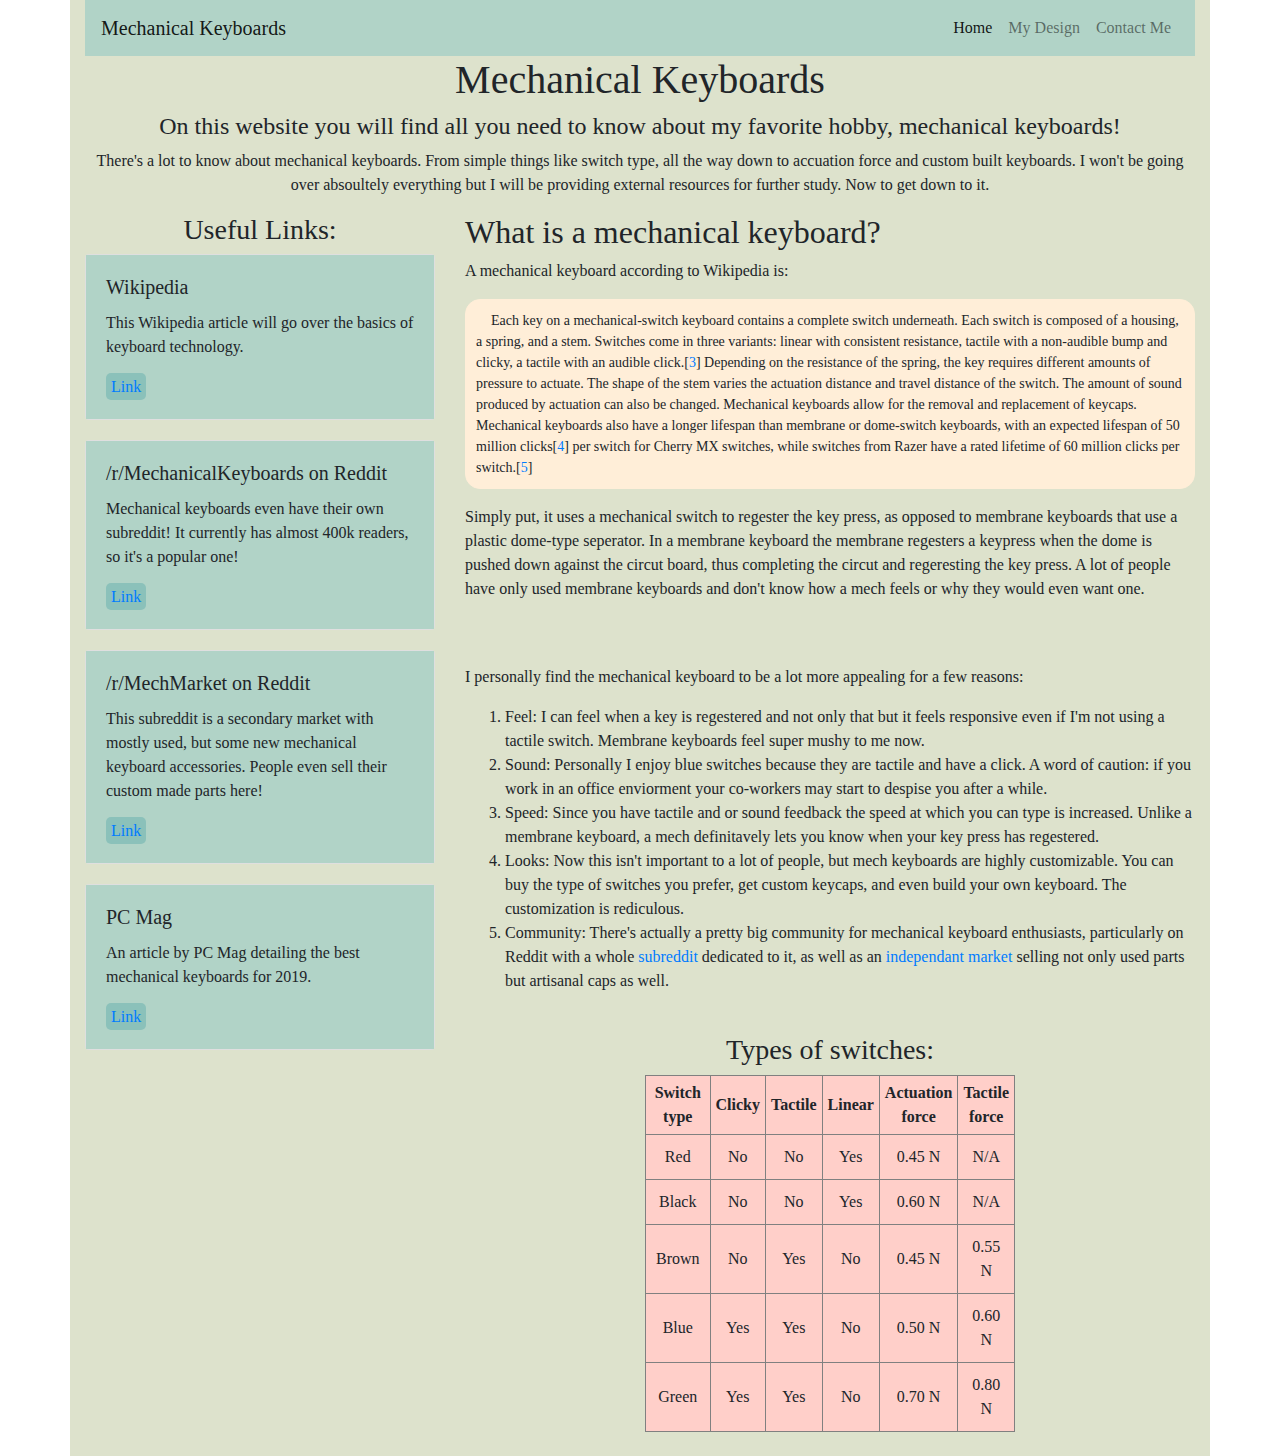
==== commit 8b8d4bc0: "finished?" ====
--- a/Website/index.html
+++ b/Website/index.html
@@ -57,28 +57,28 @@
                             <div class="card-body">
                                 <h5 class="card-title">Wikipedia</h5>
                                 <p class="card-text">This Wikipedia article will go over the basics of keyboard technology.</p>
-                                <a href="https://en.wikipedia.org/wiki/Keyboard_technology" class="card-link">Link</a>
+                                <a href="https://en.wikipedia.org/wiki/Keyboard_technology" class="card-link" target="_blank">Link</a>
                             </div>
                         </div>
                         <div class="card">
                             <div class="card-body">
                                 <h5 class="card-title">/r/MechanicalKeyboards on Reddit</h5>
                                 <p class="card-text">Mechanical keyboards even have their own subreddit! It currently has almost 400k readers, so it's a popular one!</p>
-                                <a href="https://www.reddit.com/r/MechanicalKeyboards/" class="card-link">Link</a>
+                                <a href="https://www.reddit.com/r/MechanicalKeyboards/" class="card-link" target="_blank">Link</a>
                             </div>
                         </div>
                         <div class="card">
                             <div class="card-body">
                                 <h5 class="card-title">/r/MechMarket on Reddit</h5>
                                 <p class="card-text">This subreddit is a secondary market with mostly used, but some new mechanical keyboard accessories. People even sell their custom made parts here!</p>
-                                <a href="https://www.reddit.com/r/mechmarket/" class="card-link">Link</a>
+                                <a href="https://www.reddit.com/r/mechmarket/" class="card-link" target="_blank">Link</a>
                             </div>
                         </div>
                         <div class="card">
                             <div class="card-body">
                                 <h5 class="card-title">PC Mag</h5>
                                 <p class="card-text">An article by PC Mag detailing the best mechanical keyboards for 2019.</p>
-                                <a href="https://www.pcmag.com/roundup/347603/the-best-mechanical-keyboards" class="card-link">Link</a>
+                                <a href="https://www.pcmag.com/roundup/347603/the-best-mechanical-keyboards" class="card-link" target="_blank">Link</a>
                             </div>
                         </div>
                     </div>
@@ -104,6 +104,8 @@
                     <li>Looks: Now this isn't important to a lot of people, but mech keyboards are highly customizable. You can buy the type of switches you prefer, get custom keycaps, and even build your own keyboard. The customization is rediculous.  </li>
                     <li>Community: There's actually a pretty big community for mechanical keyboard enthusiasts, particularly on Reddit with a whole <a href="https://www.reddit.com/r/MechanicalKeyboards/">subreddit</a> dedicated to it, as well as an <a href="https://www.reddit.com/r/mechmarket/">independant market</a> selling not only used parts but artisanal caps as well. </li>
                 </ol>
+                <br />
+                <h3>Types of switches:</h3>
                 <table class="tftable" border="1">
                     <tr><th>Switch type</th><th>Clicky</th><th>Tactile</th><th>Linear</th><th>Actuation force</th><th>Tactile force</th></tr>
                     <tr><td>Red</td><td>No</td><td>No</td><td>Yes</td><td>0.45 N</td><td>N/A</td></tr>
@@ -112,8 +114,10 @@
                     <tr><td>Blue</td><td>Yes</td><td>Yes</td><td>No</td><td>0.50 N</td><td>0.60 N</td></tr>
                     <tr><td>Green</td><td>Yes</td><td>Yes</td><td>No</td><td>0.70 N</td><td>0.80 N</td></tr>
                 </table>
+                <br />
             </div>
         </div>
+        <footer></footer>
     </div>
 
     <script src="https://code.jquery.com/jquery-3.3.1.slim.min.js" integrity="sha384-q8i/X+965DzO0rT7abK41JStQIAqVgRVzpbzo5smXKp4YfRvH+8abtTE1Pi6jizo" crossorigin="anonymous"></script>
--- a/Website/CSS/master.css
+++ b/Website/CSS/master.css
@@ -12,11 +12,19 @@
 Blue: #8BC1BA
 */
 
+body {
+    background-image: url("../graphics/background1.jpg");
+    background-position: left;
+    background-size: cover;
+    background-repeat: space;
+    min-height: calc(100vh);
+}
+
 .container {
     font-family: 'Times New Roman', Times, serif;
     background-color: #DDE2CC;
+    /*padding-bottom: 17%;*/
 }
-
 
 .navbar{
     background-color: #b1d3c7;
@@ -35,6 +43,7 @@
     background-color: #FFEED8;
     border-radius: 15px;
     padding: 10px;
+    text-indent: 15px;
 }
 
 
@@ -52,9 +61,19 @@
     border-radius: 5px;
 }
 
+fieldset{
+    border: 1px groove #ddd !important;
+    padding: 0 1.4em 1.4em 1.4em !important;
+    margin: 0 0 1.5em 0 !important;
+    -webkit-box-shadow: 0px 0px 0px 0px #000;
+    box-shadow: 0px 0px 0px 0px #000;
+}
 
-
-
+legend{
+    width: auto !important;
+    padding: 0 10px;
+    border-bottom: none;
+}
 
 
 
@@ -81,4 +100,10 @@
 .tftable th{
     text-align: center;
     padding: 5px;
+}
+
+.tftable {
+    margin: auto;
+    width: 50% !important;
+    background-color: #FFCFC9;
 }